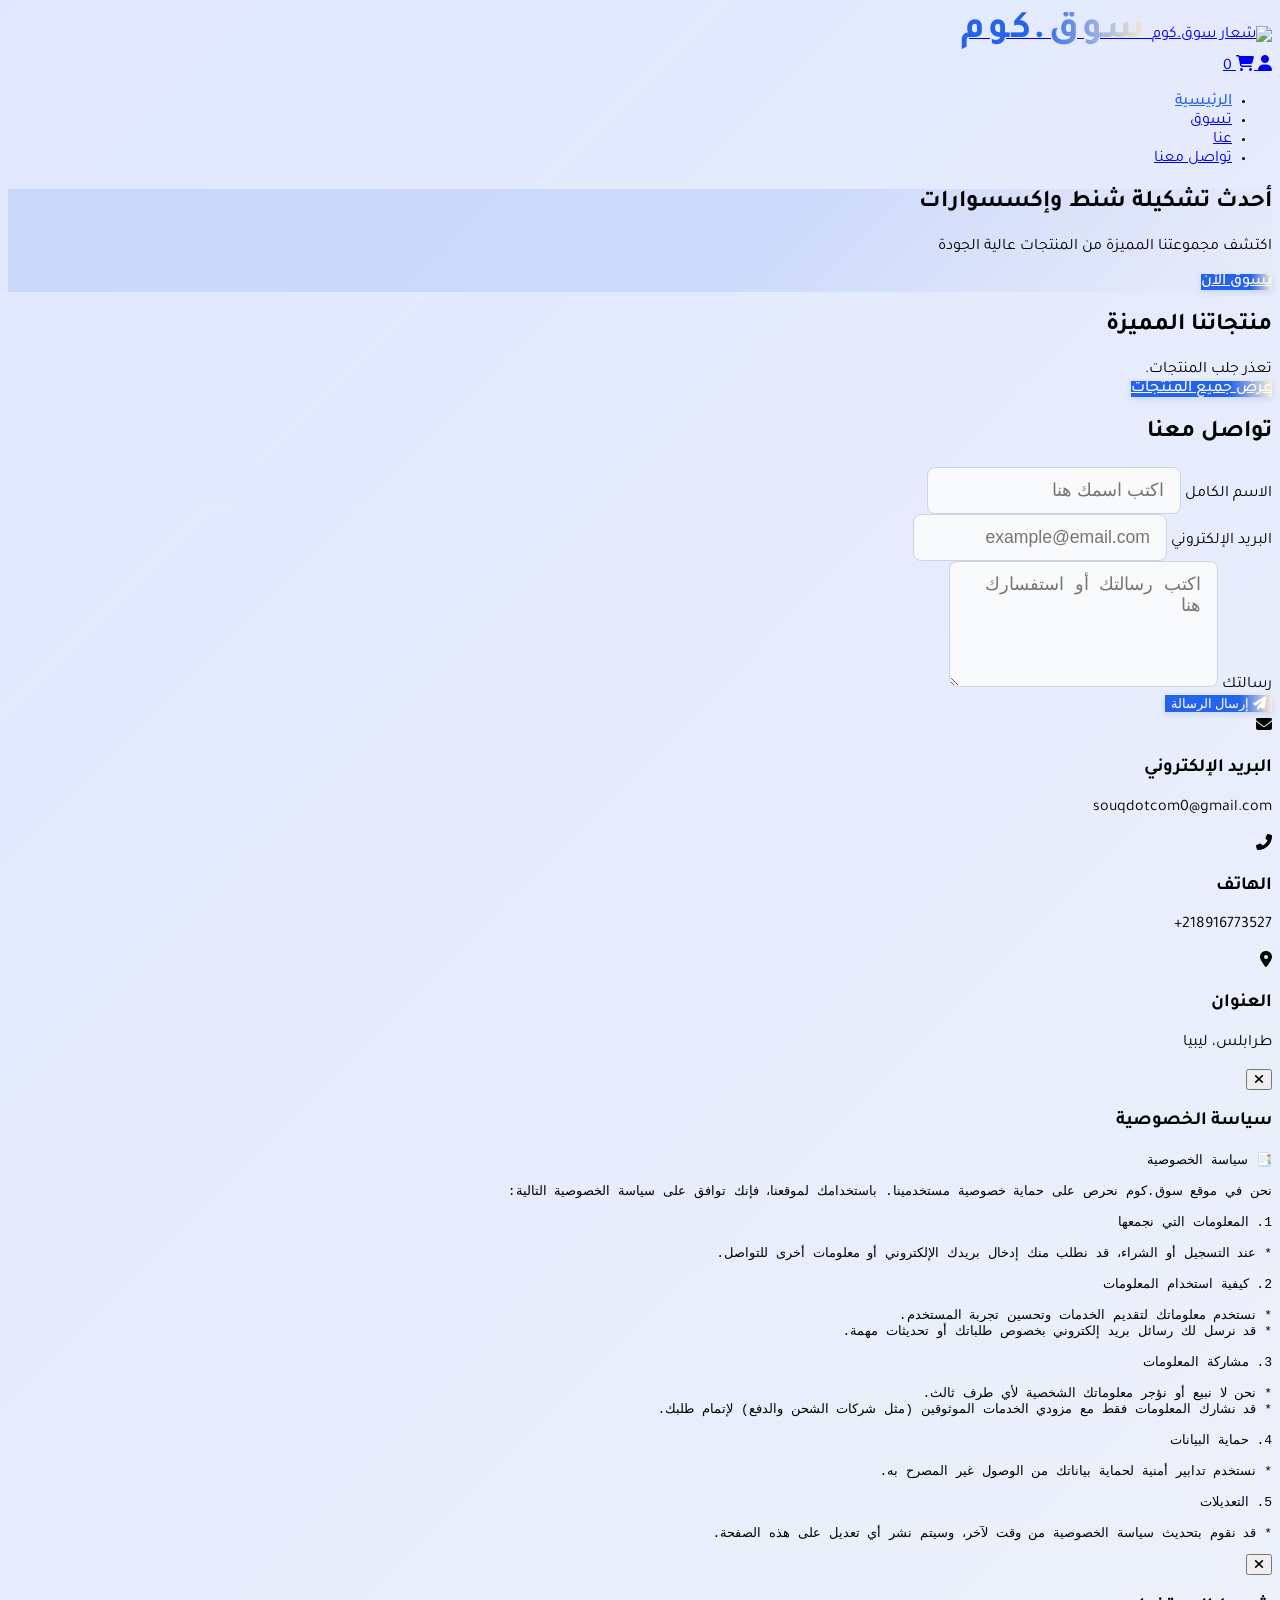
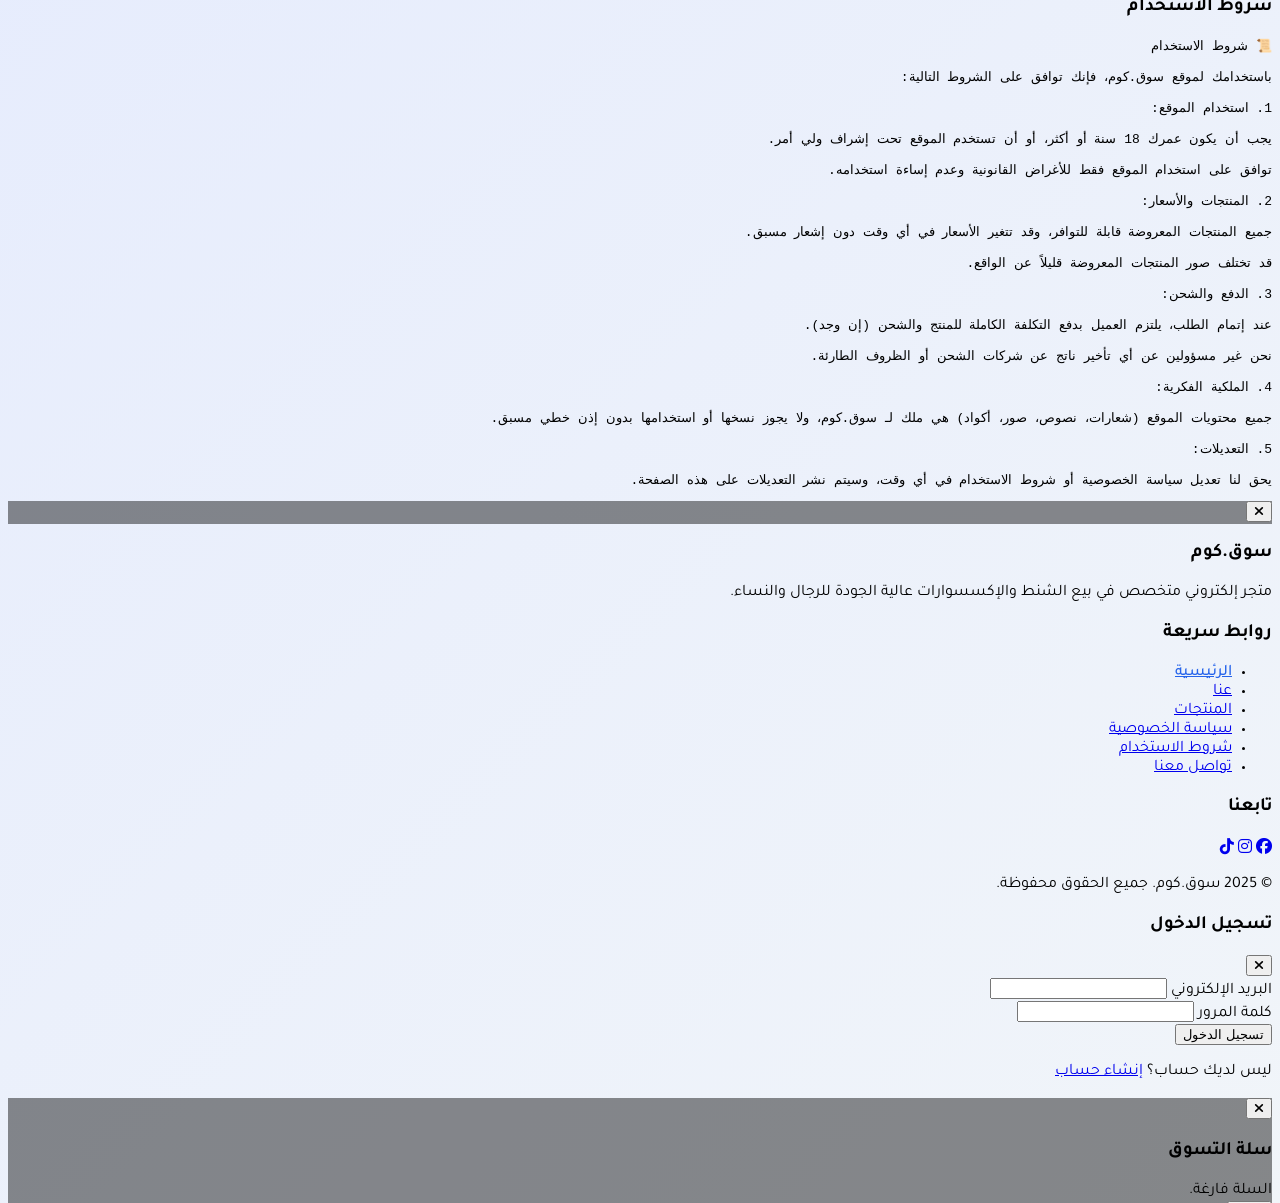
==== Index.html @ 30c4301d "Add files via upload" ====
<!DOCTYPE html>
<html lang="ar" dir="rtl">
<head>
    <meta charset="UTF-8">
    <meta name="viewport" content="width=device-width, initial-scale=1.0">
    <title>سوق.كوم - متجر إلكتروني للشنط والإكسسوارات</title>
    <script src="account.js"></script>
    <script src="Cart.js"></script>
    <link rel="stylesheet" href="https://cdnjs.cloudflare.com/ajax/libs/font-awesome/6.4.0/css/all.min.css">
    <script src="https://cdn.tailwindcss.com"></script>
    <style>
        @import url('https://fonts.googleapis.com/css2?family=Tajawal:wght@400;500;700&display=swap');
        body {
            font-family: 'Tajawal', sans-serif;
            background: linear-gradient(135deg, #e0e7ff 0%, #f1f5f9 100%);
        }
        .rtl-support { direction: rtl; }
        .product-card:hover {
            transform: translateY(-5px) scale(1.02);
            box-shadow: 0 12px 24px rgba(37,99,235,0.20);
        }
        .active-link {
            color: #2563eb !important;
            font-weight: 500;
        }
        .tag {
            background-color: #f1f5f9;
            color: #2563eb;
            padding: 0.15rem 0.7rem;
            border-radius: 999px;
            margin-left: 0.25rem;
            font-size: 0.85rem;
            font-weight: 500;
            display: inline-block;
        }
        .tag-new {
            background-color: #fbeed3;
            color: #2563eb;
        }
        .tag-mostsold {
            background-color: #fee2e2;
            color: #dc2626;
        }
        .product-img-thumb.selected {
            border: 2px solid #2563eb;
        }
        .modal-overlay {
            background: rgba(0,0,0,0.45);
        }
        .logo-gradient {
            background: linear-gradient(90deg,#2563eb 40%,#fbeed3 100%);
            -webkit-background-clip: text;
            background-clip: text;
            -webkit-text-fill-color: transparent;
            font-weight: bold;
            font-size: 2.4rem;
            letter-spacing: 0.07em;
        }
        .primary-btn {
            background: linear-gradient(90deg,#2563eb 70%, #fbeed3 100%);
            color: white;
            box-shadow: 0 2px 6px rgba(37,99,235,0.18);
            font-weight: 500;
            border: none;
            transition: background 0.2s;
        }
        .primary-btn:hover {
            background: linear-gradient(90deg,#1e40af 70%, #fbeed3 100%);
        }
        .input-style {
            border-radius: 8px;
            border: 1px solid #cbd5e1;
            background: #f8fafc;
            padding: 0.75rem 1rem;
            font-size: 1.1rem;
            outline: none;
            transition: border-color 0.2s;
        }
        .input-style:focus {
            border-color: #2563eb;
            background: #fff;
        }
        .payment-icon {
            filter: grayscale(100%);
            opacity: 0.7;
            transition: all 0.3s ease;
        }
        .payment-icon:hover {
            filter: grayscale(0%);
            opacity: 1;
        }
        @media (max-width: 900px) {
            .hero-slider { min-height: 320px; height: auto; padding-bottom: 24px;}
            .logo-gradient { font-size: 1.9rem; }
        }
        .success-msg {
            color: #16a34a;
            font-weight: 600;
            text-align: center;
            margin-top: 1.4rem;
            font-size: 1.12rem;
        }
        .error-msg {
            color: #dc2626;
            font-weight: 600;
            text-align: center;
            margin-top: 1.2rem;
            font-size: 1.06rem;
        }
    </style>
</head>
<body class="rtl-support">

    <!-- ============ الهيدر ============ -->
    <header class="bg-white/80 shadow-xl rounded-b-2xl sticky top-0 z-40 backdrop-blur-xl">
        <div class="container mx-auto px-4 py-3">
            <div class="flex items-center justify-between">
                <a id="logoLink" href="Index.html" class="flex items-center gap-2">
                    <img src="https://i.ibb.co/kgdfjxd9/Png.png" alt="شعار سوق.كوم" class="w-12 h-12 drop-shadow-lg"/>
                    <span class="logo-gradient">سوق.كوم</span>
                </a>
                <div class="flex items-center space-x-4 space-x-reverse">
                    <a href="#" class="text-gray-700 hover:text-blue-600" id="userIcon">
                        <i class="fas fa-user text-2xl"></i>
                    </a>
                    <!-- زر السلة وعدادها يتم توليدهم من Cart.js -->
                </div>
            </div>
            <nav class="mt-5">
                <ul class="flex space-x-8 space-x-reverse justify-center text-lg font-medium">
                    <li><a href="Index.html" class="nav-link text-blue-600 active-link" data-page="Index.html">الرئيسية</a></li>
                    <li><a href="Shop.html" class="nav-link text-gray-700 hover:text-blue-600" data-page="Shop.html">تسوق</a></li>
                    <li><a href="AboutUs.html" class="nav-link text-gray-700 hover:text-blue-600" data-page="AboutUs.html">عنا</a></li>
                    <li><a href="Contact.html" class="nav-link text-gray-700 hover:text-blue-600" data-page="Contact.html">تواصل معنا</a></li>
                </ul>
            </nav>
        </div>
    </header>

    <!-- ============ البانر الرئيسي ============ -->
    <section class="h-96 flex items-center justify-center hero-slider relative rounded-xl overflow-hidden shadow-lg my-8 mx-4"
        style="background: linear-gradient(135deg, rgba(37,99,235,0.12) 60%, rgba(251,238,211,0.09) 100%), url('https://st3.depositphotos.com/6010472/18845/i/450/depositphotos_188455475-stock-photo-flat-lay-female-fashion-accessories.jpg'); background-size:cover; background-position:center;">
        <div class="absolute inset-0 bg-gradient-to-br from-blue-700/40 via-white/10 to-yellow-100/30"></div>
        <div class="relative z-10 text-center px-4">
            <h2 class="text-5xl font-bold mb-4 text-white drop-shadow-xl">أحدث تشكيلة شنط وإكسسوارات</h2>
            <p class="text-2xl mb-6 text-white/90">اكتشف مجموعتنا المميزة من المنتجات عالية الجودة</p>
            <a href="Shop.html" class="primary-btn px-8 py-3 rounded-lg font-medium text-xl">تسوق الآن</a>
        </div>
    </section>

    <!-- ============ المنتجات المميزة ============ -->
    <section class="py-12 bg-white/80 rounded-2xl mx-4 shadow-md">
        <div class="container mx-auto px-4">
            <h2 class="text-4xl font-bold text-blue-800 mb-8 text-center drop-shadow">منتجاتنا المميزة</h2>
            <div id="featuredProducts" class="grid grid-cols-1 sm:grid-cols-2 md:grid-cols-3 lg:grid-cols-4 gap-8">
                <!-- المنتجات تولد ديناميكياً بالكود -->
            </div>
            <div class="text-center mt-8">
                <a href="Shop.html" class="primary-btn inline-block px-8 py-3 rounded-lg font-medium text-lg">عرض جميع المنتجات</a>
            </div>
        </div>
    </section>

    <!-- ============ تواصل معنا ============ -->
    <section class="py-12 bg-gradient-to-br from-blue-100 via-white to-blue-50 rounded-2xl mx-4 mt-10 shadow-md">
        <div class="container mx-auto px-4">
            <h2 class="text-3xl font-bold text-blue-800 mb-8 text-center">تواصل معنا</h2>
            <div class="max-w-2xl mx-auto">
                <form class="space-y-6" id="contactForm">
                    <div>
                        <label class="block mb-2 font-medium text-gray-700" for="name">الاسم الكامل</label>
                        <input type="text" id="name" name="name" class="input-style w-full" placeholder="اكتب اسمك هنا" required>
                    </div>
                    <div>
                        <label class="block mb-2 font-medium text-gray-700" for="email">البريد الإلكتروني</label>
                        <input type="email" id="email" name="email" class="input-style w-full" placeholder="example@email.com" required>
                    </div>
                    <div>
                        <label class="block mb-2 font-medium text-gray-700" for="message">رسالتك</label>
                        <textarea id="message" name="message" rows="5" class="input-style w-full" placeholder="اكتب رسالتك أو استفسارك هنا" required></textarea>
                    </div>
                    <button type="submit" class="primary-btn px-8 py-3 rounded-lg text-lg flex items-center gap-2 mx-auto">
                        <i class="fas fa-paper-plane"></i>
                        إرسال الرسالة
                    </button>
                </form>
                <div id="successMsg" class="hidden text-green-600 text-center mt-6 font-semibold"></div>
            </div>
            <div class="mt-12 grid grid-cols-1 md:grid-cols-3 gap-8 text-center">
                <div class="bg-blue-50 rounded-lg p-6 shadow-sm">
                    <i class="fas fa-envelope text-3xl text-blue-600 mb-4"></i>
                    <h3 class="text-xl font-bold mb-2">البريد الإلكتروني</h3>
                    <p class="text-gray-600 select-all">souqdotcom0@gmail.com</p>
                </div>
                <div class="bg-blue-50 rounded-lg p-6 shadow-sm">
                    <i class="fas fa-phone-alt text-3xl text-blue-600 mb-4"></i>
                    <h3 class="text-xl font-bold mb-2">الهاتف</h3>
                    <p class="text-gray-600 select-all">218916773527+</p>
                </div>
                <div class="bg-blue-50 rounded-lg p-6 shadow-sm">
                    <i class="fas fa-map-marker-alt text-3xl text-blue-600 mb-4"></i>
                    <h3 class="text-xl font-bold mb-2">العنوان</h3>
                    <p class="text-gray-600">طرابلس، ليبيا</p>
                </div>
            </div>
        </div>
    </section>

    <!-- نافذة سياسة الخصوصية -->
    <div id="privacyModal" class="fixed inset-0 bg-black bg-opacity-50 flex items-center justify-center z-50 hidden">
        <div class="bg-white rounded-lg p-8 w-full max-w-2xl relative">
            <button onclick="closePrivacy()" class="absolute left-4 top-4 text-gray-500 hover:text-gray-700 text-xl"><i class="fas fa-times"></i></button>
            <h3 class="text-2xl font-bold text-gray-800 mb-4 text-center">سياسة الخصوصية</h3>
            <div class="text-gray-700 leading-relaxed max-h-[60vh] overflow-y-auto" dir="rtl">
                <pre>📑 سياسة الخصوصية

نحن في موقع سوق.كوم نحرص على حماية خصوصية مستخدمينا. باستخدامك لموقعنا، فإنك توافق على سياسة الخصوصية التالية:

1. المعلومات التي نجمعها

* عند التسجيل أو الشراء، قد نطلب منك إدخال بريدك الإلكتروني أو معلومات أخرى للتواصل.

2. كيفية استخدام المعلومات

* نستخدم معلوماتك لتقديم الخدمات وتحسين تجربة المستخدم.
* قد نرسل لك رسائل بريد إلكتروني بخصوص طلباتك أو تحديثات مهمة.

3. مشاركة المعلومات

* نحن لا نبيع أو نؤجر معلوماتك الشخصية لأي طرف ثالث.
* قد نشارك المعلومات فقط مع مزودي الخدمات الموثوقين (مثل شركات الشحن والدفع) لإتمام طلبك.

4. حماية البيانات

* نستخدم تدابير أمنية لحماية بياناتك من الوصول غير المصرح به.

5. التعديلات

* قد نقوم بتحديث سياسة الخصوصية من وقت لآخر، وسيتم نشر أي تعديل على هذه الصفحة.
</pre>
            </div>
        </div>
    </div>
    <!-- نافذة شروط الاستخدام -->
    <div id="termsModal" class="fixed inset-0 bg-black bg-opacity-50 flex items-center justify-center z-50 hidden">
        <div class="bg-white rounded-lg p-8 w-full max-w-2xl relative">
            <button onclick="closeTerms()" class="absolute left-4 top-4 text-gray-500 hover:text-gray-700 text-xl"><i class="fas fa-times"></i></button>
            <h3 class="text-2xl font-bold text-gray-800 mb-4 text-center">شروط الاستخدام</h3>
            <div class="text-gray-700 leading-relaxed max-h-[60vh] overflow-y-auto" dir="rtl">
                <pre>📜 شروط الاستخدام

باستخدامك لموقع سوق.كوم، فإنك توافق على الشروط التالية:

1. استخدام الموقع:

يجب أن يكون عمرك 18 سنة أو أكثر، أو أن تستخدم الموقع تحت إشراف ولي أمر.

توافق على استخدام الموقع فقط للأغراض القانونية وعدم إساءة استخدامه.

2. المنتجات والأسعار:

جميع المنتجات المعروضة قابلة للتوافر، وقد تتغير الأسعار في أي وقت دون إشعار مسبق.

قد تختلف صور المنتجات المعروضة قليلاً عن الواقع.

3. الدفع والشحن:

عند إتمام الطلب، يلتزم العميل بدفع التكلفة الكاملة للمنتج والشحن (إن وجد).

نحن غير مسؤولين عن أي تأخير ناتج عن شركات الشحن أو الظروف الطارئة.

4. الملكية الفكرية:

جميع محتويات الموقع (شعارات، نصوص، صور، أكواد) هي ملك لـ سوق.كوم، ولا يجوز نسخها أو استخدامها بدون إذن خطي مسبق.

5. التعديلات:

يحق لنا تعديل سياسة الخصوصية أو شروط الاستخدام في أي وقت، وسيتم نشر التعديلات على هذه الصفحة.
</pre>
            </div>
        </div>
    </div>

    <!-- نافذة تفاصيل المنتج -->
    <div id="productModal" class="fixed inset-0 modal-overlay flex items-center justify-center z-50 hidden">
        <div class="bg-white rounded-lg p-6 w-full max-w-2xl relative max-h-[90vh] overflow-y-auto">
            <button onclick="closeProductModal()" class="absolute left-4 top-4 text-gray-500 hover:text-gray-700 text-xl">
                <i class="fas fa-times"></i>
            </button>
            <div id="productDetails"></div>
        </div>
    </div>

    <!-- ============ الفوتر ============ -->
    <footer class="bg-gradient-to-br from-blue-900 via-blue-700 to-[#fbeed3] text-white py-12 mt-12 rounded-t-2xl">
        <div class="container mx-auto px-4">
            <div class="grid grid-cols-1 md:grid-cols-3 gap-8">
                <div>
                    <h3 class="text-xl font-bold mb-4">سوق.كوم</h3>
                    <p class="text-gray-200">متجر إلكتروني متخصص في بيع الشنط والإكسسوارات عالية الجودة للرجال والنساء.</p>
                </div>
                <div>
                    <h3 class="text-xl font-bold mb-4">روابط سريعة</h3>
                    <ul class="space-y-2">
                        <li><a href="Index.html" class="nav-link text-blue-600 active-link" data-page="Index.html">الرئيسية</a></li>
                        <li><a href="AboutUs.html" class="nav-link text-gray-200 hover:text-white" data-page="AboutUs.html">عنا</a></li>
                        <li><a href="Shop.html" class="nav-link text-gray-200 hover:text-white" data-page="Shop.html">المنتجات</a></li>
                        <li><a href="#" class="privacy-link text-gray-200 hover:text-white">سياسة الخصوصية</a></li>
                        <li><a href="#" class="terms-link text-gray-200 hover:text-white">شروط الاستخدام</a></li>
                        <li><a href="Contact.html" class="nav-link text-gray-200 hover:text-white" data-page="Contact.html">تواصل معنا</a></li>
                    </ul>
                </div>
                <div>
                    <h3 class="text-xl font-bold mb-4">تابعنا</h3>
                    <div class="flex space-x-4 space-x-reverse mb-4">
                         <a href="https://www.facebook.com/share/1CEyEf8f9P/?mibextid=wwXIfr" target="_blank" class="text-gray-200 hover:text-white text-2xl"><i class="fab fa-facebook"></i></a>
                       
                        <a href="https://www.instagram.com/souqdotcom0?igsh=MXBucmxjMWptcWxoOA%3D%3D&utm_source=qr
" target="_blank" class="text-gray-200 hover:text-white text-2xl"><i class="fab fa-instagram"></i></a>
                       <a href="https://www.tiktok.com/@souqdotcom?_t=ZM-8zQ6bPBXfRG&_r=1" target="_blank" class="text-gray-200 hover:text-white text-2xl"><i class="fab fa-tiktok"></i></a>
                    </div>
                </div>
            </div>
            <div class="border-t border-blue-400 mt-8 pt-8 text-center text-gray-300">
                <p>© 2025 سوق.كوم. جميع الحقوق محفوظة.</p>
            </div>
        </div>
    </footer>

    <script>
        let products = [];
        let modalProductId = null;

        // جلب المنتجات من قاعدة البيانات
        async function fetchFeaturedProducts() {
            try {
                const res = await fetch("https://back-end-klkg.onrender.com/api/products?sort=mostsold");
                products = await res.json();
                renderFeaturedProducts();
            } catch (err) {
                products = [];
                document.getElementById('featuredProducts').innerHTML = '<div class="text-center text-red-500">تعذر جلب المنتجات.</div>';
            }
        }

        function renderFeaturedProducts() {
            const grid = document.getElementById('featuredProducts');
            grid.innerHTML = '';
            products.slice(0, 4).forEach(product => {
                let extraTags = '';
                if (product.sold > 30) extraTags += `<span class="tag tag-mostsold">الأكثر مبيعاً</span>`;
                if (Date.now() - product.added <= 1000 * 60 * 60 * 24 * 14) extraTags += `<span class="tag tag-new">جديد</span>`;
                grid.innerHTML += `
                    <div class="product-card bg-white rounded-lg shadow-lg overflow-hidden transition duration-300 flex flex-col cursor-pointer border-2 border-blue-50 hover:border-blue-400"
                        onclick="openProductModal('${product._id}')">
                        <div class="relative">
                            <img src="${product.images[0]}" alt="${product.name}" class="w-full h-56 object-cover">
                            <div class="absolute top-2 left-2 flex flex-col gap-1">${extraTags}</div>
                        </div>
                        <div class="p-4 flex-1 flex flex-col">
                            <h3 class="text-xl font-semibold text-blue-800 mb-2">${product.name}</h3>
                            <div class="mb-2 flex flex-wrap gap-1">
                                ${product.tags.map(tag => `<span class="tag">${tag}</span>`).join('')}
                            </div>
                            <p class="text-gray-600 mb-4 flex-1">${product.desc}</p>
                            <div class="flex items-center justify-between">
                                <span class="text-blue-600 font-bold">${product.price} د.ل</span>
                                <button class="primary-btn px-4 py-2 rounded-lg add-to-cart-btn" data-id="${product._id}" data-qty="1">أضف للسلة</button>
                            </div>
                        </div>
                    </div>
                `;
            });
            document.querySelectorAll('.add-to-cart-btn').forEach(btn => {
                btn.onclick = function(e) {
                    e.stopPropagation();
                    addToCart(btn.getAttribute('data-id'), parseInt(btn.getAttribute('data-qty'), 10));
                };
            });
        }

        function openProductModal(productId) {
            modalProductId = productId;
            const product = products.find(p => p._id === productId);
            if (!product) return;
            let thumbs = '';
            product.images.forEach((img, idx) => {
                thumbs += `<img src="${img}" class="w-16 h-16 object-cover rounded product-img-thumb ${idx === 0 ? 'selected' : ''}" onclick="changeProductImg(${idx})">`;
            });
            const stars = Array.from({length: 5}, (_,i) => `<i class="fa${i < Math.round(product.rating) ? 's' : 'r'} fa-star text-yellow-400"></i>`).join('');
            const tags = product.tags.map(tag => `<span class="tag">${tag}</span>`).join('');
            let extraTags = '';
            if (product.sold > 30) extraTags += `<span class="tag tag-mostsold">الأكثر مبيعاً</span>`;
            if (product.added > Date.now() - 1000 * 60 * 60 * 24 * 14) extraTags += `<span class="tag tag-new">جديد</span>`;
            document.getElementById('productDetails').innerHTML = `
                <div class="flex flex-col md:flex-row gap-8">
                    <div class="flex flex-col items-center gap-4 flex-shrink-0">
                        <img id="mainProdImg" src="${product.images[0]}" class="w-64 h-64 object-cover rounded-lg border">
                        <div class="flex gap-2 mt-2">${thumbs}</div>
                    </div>
                    <div class="flex-1 flex flex-col">
                        <h3 class="text-2xl font-bold text-blue-800 mb-2">${product.name}</h3>
                        <div class="mb-2 flex flex-wrap gap-1">${tags}${extraTags}</div>
                        <p class="text-gray-700 mb-2">${product.desc}</p>
                        <div class="flex items-center gap-2 mb-1">
                            ${stars}
                            <span class="text-sm text-gray-600 ml-2">(${product.rating} | ${product.reviews} تقييم)</span>
                        </div>
                        <div class="mb-2 text-gray-600 text-sm">
                            <span>عدد القطع المتبقية: <span class="font-bold text-blue-700">${product.stock}</span></span>
                        </div>
                        <div class="mb-3 text-2xl font-bold text-blue-700">${product.price} د.ل</div>
                        <div class="flex items-center gap-2 mb-2">
                            <label for="prodQty" class="text-gray-700">الكمية:</label>
                            <input id="prodQty" type="number" min="1" max="${product.stock}" value="1" class="w-16 border text-center rounded py-1 px-2 focus:outline-none focus:ring-2 focus:ring-blue-500">
                        </div>
                        <button onclick="addToCartAndClose('${product._id}', document.getElementById('prodQty').value)" class="primary-btn w-full py-3 rounded-lg font-medium text-lg">أضف للسلة</button>
                    </div>
                </div>
            `;
            document.querySelectorAll('.product-img-thumb').forEach((thumb, idx) => {
                thumb.onclick = function() { changeProductImg(idx); }
            });
            document.getElementById('productModal').classList.remove('hidden');
        }
        function changeProductImg(idx) {
            const product = products.find(p => p._id === modalProductId);
            if (!product) return;
            document.getElementById('mainProdImg').src = product.images[idx];
            document.querySelectorAll('.product-img-thumb').forEach((thumb, i) => {
                thumb.classList.toggle('selected', i === idx);
            });
        }
        function closeProductModal() {
            document.getElementById('productModal').classList.add('hidden');
            modalProductId = null;
        }
        function addToCartAndClose(productId, qty=1) {
            qty = parseInt(qty, 10);
            const product = products.find(p => p._id === productId);
            if (!product) return;
            if (qty > product.stock) {
                alert("الكمية المطلوبة أكثر من المتوفر في المخزون!");
                return;
            }
            addToCart(productId, qty);
            closeProductModal();
        }

        // سياسة الخصوصية وشروط الاستخدام
        document.querySelectorAll('.privacy-link').forEach(link => {
            link.addEventListener('click', function(e) {
                e.preventDefault();
                document.getElementById('privacyModal').classList.remove('hidden');
            });
        });
        function closePrivacy() {
            document.getElementById('privacyModal').classList.add('hidden');
        }
        document.querySelectorAll('.terms-link').forEach(link => {
            link.addEventListener('click', function(e) {
                e.preventDefault();
                document.getElementById('termsModal').classList.remove('hidden');
            });
        });
        function closeTerms() {
            document.getElementById('termsModal').classList.add('hidden');
        }

        // فتح مودال الحساب
        document.getElementById('userIcon').addEventListener('click', function(e) {
            e.preventDefault();
            openModal();
        });

        // ارسال الرسالة للباك اند
        document.getElementById('contactForm').addEventListener('submit', async function(e) {
            e.preventDefault();

            const name = document.getElementById('name').value.trim();
            const email = document.getElementById('email').value.trim();
            const message = document.getElementById('message').value.trim();
            const successMsg = document.getElementById('successMsg');

            try {
                const res = await fetch("https://back-end-klkg.onrender.com/api/contact", {
                    method: "POST",
                    headers: { "Content-Type": "application/json" },
                    body: JSON.stringify({ name, email, message })
                });

                const data = await res.json();
                if (res.ok) {
                    successMsg.textContent = data.message || "تم إرسال رسالتك بنجاح!";
                    successMsg.classList.remove("hidden", "text-red-600");
                    successMsg.classList.add("text-green-600");
                    document.getElementById('contactForm').reset();
                } else {
                    successMsg.textContent = data.message || "تعذر إرسال الرسالة.";
                    successMsg.classList.remove("hidden", "text-green-600");
                    successMsg.classList.add("text-red-600");
                }
            } catch (err) {
                successMsg.textContent = "خطأ في الاتصال بالخادم.";
                successMsg.classList.remove("hidden", "text-green-600");
                successMsg.classList.add("text-red-600");
            }

            setTimeout(() => {
                successMsg.classList.add("hidden");
            }, 6000);
        });

        // عند تحميل الصفحة
        document.addEventListener('DOMContentLoaded', function() {
            fetchFeaturedProducts();
            updateCartCount();
        });
    </script>
</body>
</html>
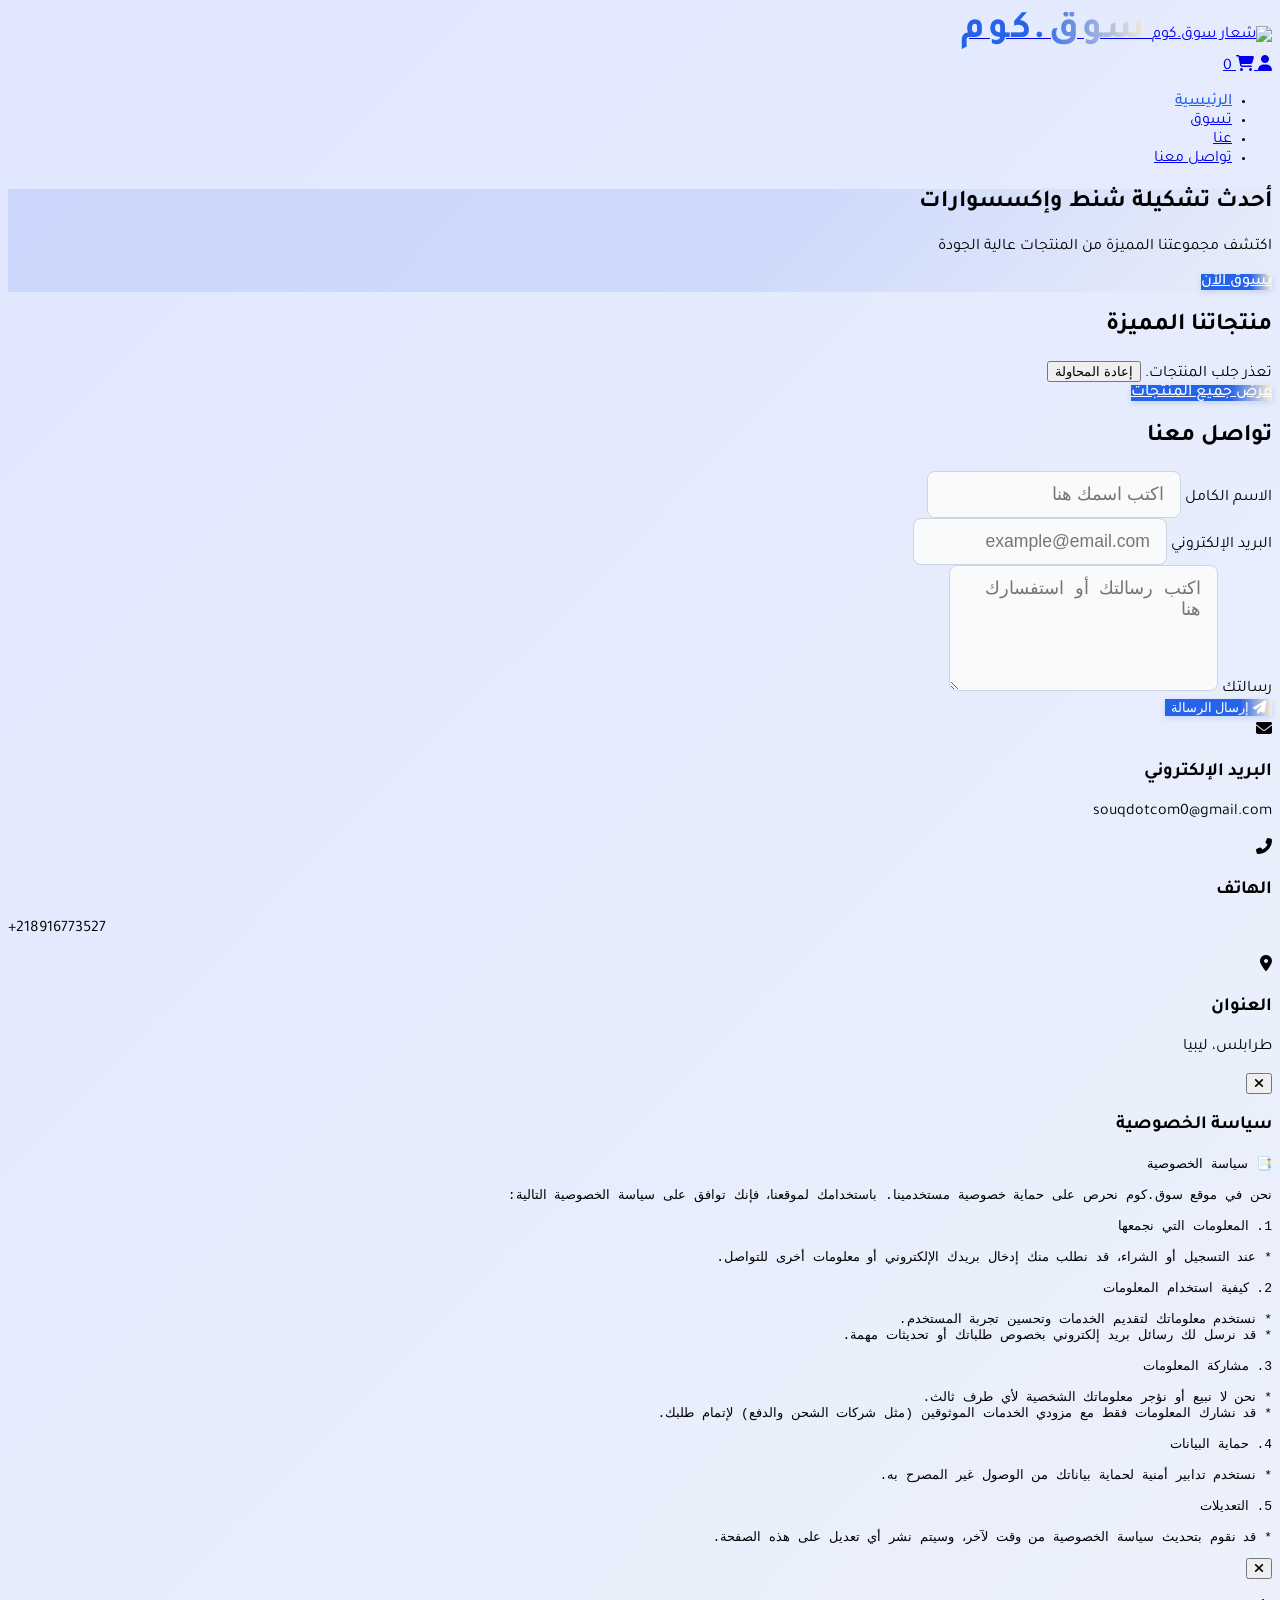
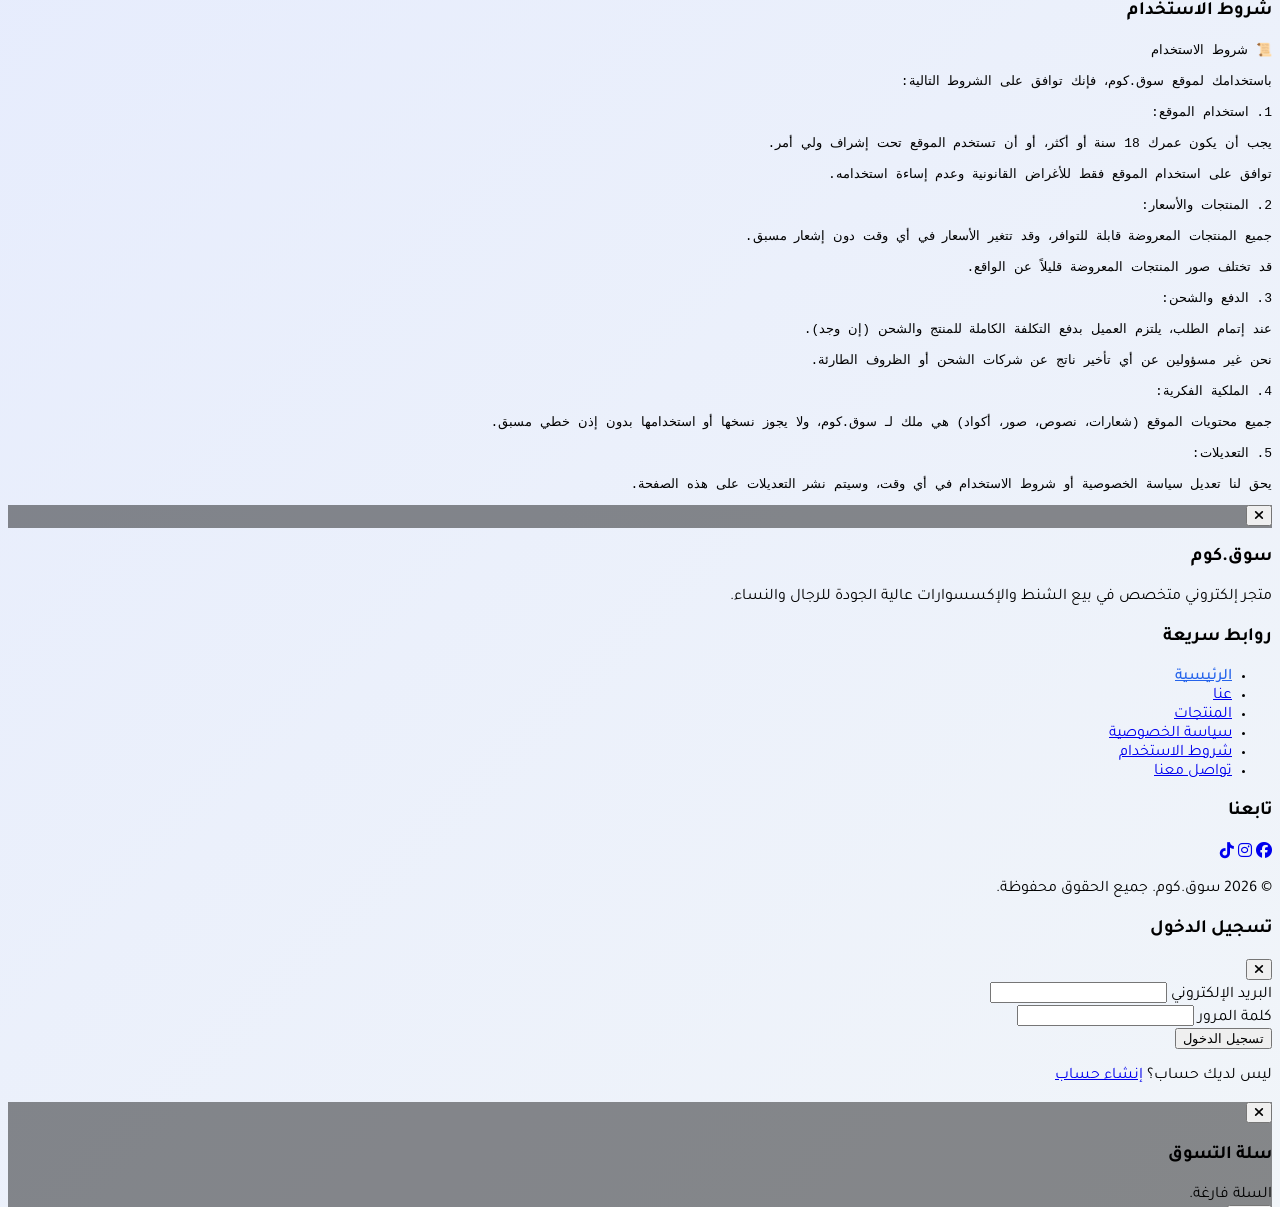
==== commit 97db46bb: "Update frontend code" ====
--- a/Index.html
+++ b/Index.html
@@ -1,521 +1,530 @@
-<!DOCTYPE html>
-<html lang="ar" dir="rtl">
-<head>
-    <meta charset="UTF-8">
-    <meta name="viewport" content="width=device-width, initial-scale=1.0">
-    <title>سوق.كوم - متجر إلكتروني للشنط والإكسسوارات</title>
-    <script src="account.js"></script>
-    <script src="Cart.js"></script>
-    <link rel="stylesheet" href="https://cdnjs.cloudflare.com/ajax/libs/font-awesome/6.4.0/css/all.min.css">
-    <script src="https://cdn.tailwindcss.com"></script>
-    <style>
-        @import url('https://fonts.googleapis.com/css2?family=Tajawal:wght@400;500;700&display=swap');
-        body {
-            font-family: 'Tajawal', sans-serif;
-            background: linear-gradient(135deg, #e0e7ff 0%, #f1f5f9 100%);
-        }
-        .rtl-support { direction: rtl; }
-        .product-card:hover {
-            transform: translateY(-5px) scale(1.02);
-            box-shadow: 0 12px 24px rgba(37,99,235,0.20);
-        }
-        .active-link {
-            color: #2563eb !important;
-            font-weight: 500;
-        }
-        .tag {
-            background-color: #f1f5f9;
-            color: #2563eb;
-            padding: 0.15rem 0.7rem;
-            border-radius: 999px;
-            margin-left: 0.25rem;
-            font-size: 0.85rem;
-            font-weight: 500;
-            display: inline-block;
-        }
-        .tag-new {
-            background-color: #fbeed3;
-            color: #2563eb;
-        }
-        .tag-mostsold {
-            background-color: #fee2e2;
-            color: #dc2626;
-        }
-        .product-img-thumb.selected {
-            border: 2px solid #2563eb;
-        }
-        .modal-overlay {
-            background: rgba(0,0,0,0.45);
-        }
-        .logo-gradient {
-            background: linear-gradient(90deg,#2563eb 40%,#fbeed3 100%);
-            -webkit-background-clip: text;
-            background-clip: text;
-            -webkit-text-fill-color: transparent;
-            font-weight: bold;
-            font-size: 2.4rem;
-            letter-spacing: 0.07em;
-        }
-        .primary-btn {
-            background: linear-gradient(90deg,#2563eb 70%, #fbeed3 100%);
-            color: white;
-            box-shadow: 0 2px 6px rgba(37,99,235,0.18);
-            font-weight: 500;
-            border: none;
-            transition: background 0.2s;
-        }
-        .primary-btn:hover {
-            background: linear-gradient(90deg,#1e40af 70%, #fbeed3 100%);
-        }
-        .input-style {
-            border-radius: 8px;
-            border: 1px solid #cbd5e1;
-            background: #f8fafc;
-            padding: 0.75rem 1rem;
-            font-size: 1.1rem;
-            outline: none;
-            transition: border-color 0.2s;
-        }
-        .input-style:focus {
-            border-color: #2563eb;
-            background: #fff;
-        }
-        .payment-icon {
-            filter: grayscale(100%);
-            opacity: 0.7;
-            transition: all 0.3s ease;
-        }
-        .payment-icon:hover {
-            filter: grayscale(0%);
-            opacity: 1;
-        }
-        @media (max-width: 900px) {
-            .hero-slider { min-height: 320px; height: auto; padding-bottom: 24px;}
-            .logo-gradient { font-size: 1.9rem; }
-        }
-        .success-msg {
-            color: #16a34a;
-            font-weight: 600;
-            text-align: center;
-            margin-top: 1.4rem;
-            font-size: 1.12rem;
-        }
-        .error-msg {
-            color: #dc2626;
-            font-weight: 600;
-            text-align: center;
-            margin-top: 1.2rem;
-            font-size: 1.06rem;
-        }
-    </style>
-</head>
-<body class="rtl-support">
-
-    <!-- ============ الهيدر ============ -->
-    <header class="bg-white/80 shadow-xl rounded-b-2xl sticky top-0 z-40 backdrop-blur-xl">
-        <div class="container mx-auto px-4 py-3">
-            <div class="flex items-center justify-between">
-                <a id="logoLink" href="Index.html" class="flex items-center gap-2">
-                    <img src="https://i.ibb.co/kgdfjxd9/Png.png" alt="شعار سوق.كوم" class="w-12 h-12 drop-shadow-lg"/>
-                    <span class="logo-gradient">سوق.كوم</span>
-                </a>
-                <div class="flex items-center space-x-4 space-x-reverse">
-                    <a href="#" class="text-gray-700 hover:text-blue-600" id="userIcon">
-                        <i class="fas fa-user text-2xl"></i>
-                    </a>
-                    <!-- زر السلة وعدادها يتم توليدهم من Cart.js -->
-                </div>
-            </div>
-            <nav class="mt-5">
-                <ul class="flex space-x-8 space-x-reverse justify-center text-lg font-medium">
-                    <li><a href="Index.html" class="nav-link text-blue-600 active-link" data-page="Index.html">الرئيسية</a></li>
-                    <li><a href="Shop.html" class="nav-link text-gray-700 hover:text-blue-600" data-page="Shop.html">تسوق</a></li>
-                    <li><a href="AboutUs.html" class="nav-link text-gray-700 hover:text-blue-600" data-page="AboutUs.html">عنا</a></li>
-                    <li><a href="Contact.html" class="nav-link text-gray-700 hover:text-blue-600" data-page="Contact.html">تواصل معنا</a></li>
-                </ul>
-            </nav>
-        </div>
-    </header>
-
-    <!-- ============ البانر الرئيسي ============ -->
-    <section class="h-96 flex items-center justify-center hero-slider relative rounded-xl overflow-hidden shadow-lg my-8 mx-4"
-        style="background: linear-gradient(135deg, rgba(37,99,235,0.12) 60%, rgba(251,238,211,0.09) 100%), url('https://st3.depositphotos.com/6010472/18845/i/450/depositphotos_188455475-stock-photo-flat-lay-female-fashion-accessories.jpg'); background-size:cover; background-position:center;">
-        <div class="absolute inset-0 bg-gradient-to-br from-blue-700/40 via-white/10 to-yellow-100/30"></div>
-        <div class="relative z-10 text-center px-4">
-            <h2 class="text-5xl font-bold mb-4 text-white drop-shadow-xl">أحدث تشكيلة شنط وإكسسوارات</h2>
-            <p class="text-2xl mb-6 text-white/90">اكتشف مجموعتنا المميزة من المنتجات عالية الجودة</p>
-            <a href="Shop.html" class="primary-btn px-8 py-3 rounded-lg font-medium text-xl">تسوق الآن</a>
-        </div>
-    </section>
-
-    <!-- ============ المنتجات المميزة ============ -->
-    <section class="py-12 bg-white/80 rounded-2xl mx-4 shadow-md">
-        <div class="container mx-auto px-4">
-            <h2 class="text-4xl font-bold text-blue-800 mb-8 text-center drop-shadow">منتجاتنا المميزة</h2>
-            <div id="featuredProducts" class="grid grid-cols-1 sm:grid-cols-2 md:grid-cols-3 lg:grid-cols-4 gap-8">
-                <!-- المنتجات تولد ديناميكياً بالكود -->
-            </div>
-            <div class="text-center mt-8">
-                <a href="Shop.html" class="primary-btn inline-block px-8 py-3 rounded-lg font-medium text-lg">عرض جميع المنتجات</a>
-            </div>
-        </div>
-    </section>
-
-    <!-- ============ تواصل معنا ============ -->
-    <section class="py-12 bg-gradient-to-br from-blue-100 via-white to-blue-50 rounded-2xl mx-4 mt-10 shadow-md">
-        <div class="container mx-auto px-4">
-            <h2 class="text-3xl font-bold text-blue-800 mb-8 text-center">تواصل معنا</h2>
-            <div class="max-w-2xl mx-auto">
-                <form class="space-y-6" id="contactForm">
-                    <div>
-                        <label class="block mb-2 font-medium text-gray-700" for="name">الاسم الكامل</label>
-                        <input type="text" id="name" name="name" class="input-style w-full" placeholder="اكتب اسمك هنا" required>
-                    </div>
-                    <div>
-                        <label class="block mb-2 font-medium text-gray-700" for="email">البريد الإلكتروني</label>
-                        <input type="email" id="email" name="email" class="input-style w-full" placeholder="example@email.com" required>
-                    </div>
-                    <div>
-                        <label class="block mb-2 font-medium text-gray-700" for="message">رسالتك</label>
-                        <textarea id="message" name="message" rows="5" class="input-style w-full" placeholder="اكتب رسالتك أو استفسارك هنا" required></textarea>
-                    </div>
-                    <button type="submit" class="primary-btn px-8 py-3 rounded-lg text-lg flex items-center gap-2 mx-auto">
-                        <i class="fas fa-paper-plane"></i>
-                        إرسال الرسالة
-                    </button>
-                </form>
-                <div id="successMsg" class="hidden text-green-600 text-center mt-6 font-semibold"></div>
-            </div>
-            <div class="mt-12 grid grid-cols-1 md:grid-cols-3 gap-8 text-center">
-                <div class="bg-blue-50 rounded-lg p-6 shadow-sm">
-                    <i class="fas fa-envelope text-3xl text-blue-600 mb-4"></i>
-                    <h3 class="text-xl font-bold mb-2">البريد الإلكتروني</h3>
-                    <p class="text-gray-600 select-all">souqdotcom0@gmail.com</p>
-                </div>
-                <div class="bg-blue-50 rounded-lg p-6 shadow-sm">
-                    <i class="fas fa-phone-alt text-3xl text-blue-600 mb-4"></i>
-                    <h3 class="text-xl font-bold mb-2">الهاتف</h3>
-                    <p class="text-gray-600 select-all">218916773527+</p>
-                </div>
-                <div class="bg-blue-50 rounded-lg p-6 shadow-sm">
-                    <i class="fas fa-map-marker-alt text-3xl text-blue-600 mb-4"></i>
-                    <h3 class="text-xl font-bold mb-2">العنوان</h3>
-                    <p class="text-gray-600">طرابلس، ليبيا</p>
-                </div>
-            </div>
-        </div>
-    </section>
-
-    <!-- نافذة سياسة الخصوصية -->
-    <div id="privacyModal" class="fixed inset-0 bg-black bg-opacity-50 flex items-center justify-center z-50 hidden">
-        <div class="bg-white rounded-lg p-8 w-full max-w-2xl relative">
-            <button onclick="closePrivacy()" class="absolute left-4 top-4 text-gray-500 hover:text-gray-700 text-xl"><i class="fas fa-times"></i></button>
-            <h3 class="text-2xl font-bold text-gray-800 mb-4 text-center">سياسة الخصوصية</h3>
-            <div class="text-gray-700 leading-relaxed max-h-[60vh] overflow-y-auto" dir="rtl">
-                <pre>📑 سياسة الخصوصية
-
-نحن في موقع سوق.كوم نحرص على حماية خصوصية مستخدمينا. باستخدامك لموقعنا، فإنك توافق على سياسة الخصوصية التالية:
-
-1. المعلومات التي نجمعها
-
-* عند التسجيل أو الشراء، قد نطلب منك إدخال بريدك الإلكتروني أو معلومات أخرى للتواصل.
-
-2. كيفية استخدام المعلومات
-
-* نستخدم معلوماتك لتقديم الخدمات وتحسين تجربة المستخدم.
-* قد نرسل لك رسائل بريد إلكتروني بخصوص طلباتك أو تحديثات مهمة.
-
-3. مشاركة المعلومات
-
-* نحن لا نبيع أو نؤجر معلوماتك الشخصية لأي طرف ثالث.
-* قد نشارك المعلومات فقط مع مزودي الخدمات الموثوقين (مثل شركات الشحن والدفع) لإتمام طلبك.
-
-4. حماية البيانات
-
-* نستخدم تدابير أمنية لحماية بياناتك من الوصول غير المصرح به.
-
-5. التعديلات
-
-* قد نقوم بتحديث سياسة الخصوصية من وقت لآخر، وسيتم نشر أي تعديل على هذه الصفحة.
-</pre>
-            </div>
-        </div>
-    </div>
-    <!-- نافذة شروط الاستخدام -->
-    <div id="termsModal" class="fixed inset-0 bg-black bg-opacity-50 flex items-center justify-center z-50 hidden">
-        <div class="bg-white rounded-lg p-8 w-full max-w-2xl relative">
-            <button onclick="closeTerms()" class="absolute left-4 top-4 text-gray-500 hover:text-gray-700 text-xl"><i class="fas fa-times"></i></button>
-            <h3 class="text-2xl font-bold text-gray-800 mb-4 text-center">شروط الاستخدام</h3>
-            <div class="text-gray-700 leading-relaxed max-h-[60vh] overflow-y-auto" dir="rtl">
-                <pre>📜 شروط الاستخدام
-
-باستخدامك لموقع سوق.كوم، فإنك توافق على الشروط التالية:
-
-1. استخدام الموقع:
-
-يجب أن يكون عمرك 18 سنة أو أكثر، أو أن تستخدم الموقع تحت إشراف ولي أمر.
-
-توافق على استخدام الموقع فقط للأغراض القانونية وعدم إساءة استخدامه.
-
-2. المنتجات والأسعار:
-
-جميع المنتجات المعروضة قابلة للتوافر، وقد تتغير الأسعار في أي وقت دون إشعار مسبق.
-
-قد تختلف صور المنتجات المعروضة قليلاً عن الواقع.
-
-3. الدفع والشحن:
-
-عند إتمام الطلب، يلتزم العميل بدفع التكلفة الكاملة للمنتج والشحن (إن وجد).
-
-نحن غير مسؤولين عن أي تأخير ناتج عن شركات الشحن أو الظروف الطارئة.
-
-4. الملكية الفكرية:
-
-جميع محتويات الموقع (شعارات، نصوص، صور، أكواد) هي ملك لـ سوق.كوم، ولا يجوز نسخها أو استخدامها بدون إذن خطي مسبق.
-
-5. التعديلات:
-
-يحق لنا تعديل سياسة الخصوصية أو شروط الاستخدام في أي وقت، وسيتم نشر التعديلات على هذه الصفحة.
-</pre>
-            </div>
-        </div>
-    </div>
-
-    <!-- نافذة تفاصيل المنتج -->
-    <div id="productModal" class="fixed inset-0 modal-overlay flex items-center justify-center z-50 hidden">
-        <div class="bg-white rounded-lg p-6 w-full max-w-2xl relative max-h-[90vh] overflow-y-auto">
-            <button onclick="closeProductModal()" class="absolute left-4 top-4 text-gray-500 hover:text-gray-700 text-xl">
-                <i class="fas fa-times"></i>
-            </button>
-            <div id="productDetails"></div>
-        </div>
-    </div>
-
-    <!-- ============ الفوتر ============ -->
-    <footer class="bg-gradient-to-br from-blue-900 via-blue-700 to-[#fbeed3] text-white py-12 mt-12 rounded-t-2xl">
-        <div class="container mx-auto px-4">
-            <div class="grid grid-cols-1 md:grid-cols-3 gap-8">
-                <div>
-                    <h3 class="text-xl font-bold mb-4">سوق.كوم</h3>
-                    <p class="text-gray-200">متجر إلكتروني متخصص في بيع الشنط والإكسسوارات عالية الجودة للرجال والنساء.</p>
-                </div>
-                <div>
-                    <h3 class="text-xl font-bold mb-4">روابط سريعة</h3>
-                    <ul class="space-y-2">
-                        <li><a href="Index.html" class="nav-link text-blue-600 active-link" data-page="Index.html">الرئيسية</a></li>
-                        <li><a href="AboutUs.html" class="nav-link text-gray-200 hover:text-white" data-page="AboutUs.html">عنا</a></li>
-                        <li><a href="Shop.html" class="nav-link text-gray-200 hover:text-white" data-page="Shop.html">المنتجات</a></li>
-                        <li><a href="#" class="privacy-link text-gray-200 hover:text-white">سياسة الخصوصية</a></li>
-                        <li><a href="#" class="terms-link text-gray-200 hover:text-white">شروط الاستخدام</a></li>
-                        <li><a href="Contact.html" class="nav-link text-gray-200 hover:text-white" data-page="Contact.html">تواصل معنا</a></li>
-                    </ul>
-                </div>
-                <div>
-                    <h3 class="text-xl font-bold mb-4">تابعنا</h3>
-                    <div class="flex space-x-4 space-x-reverse mb-4">
-                         <a href="https://www.facebook.com/share/1CEyEf8f9P/?mibextid=wwXIfr" target="_blank" class="text-gray-200 hover:text-white text-2xl"><i class="fab fa-facebook"></i></a>
-                       
-                        <a href="https://www.instagram.com/souqdotcom0?igsh=MXBucmxjMWptcWxoOA%3D%3D&utm_source=qr
-" target="_blank" class="text-gray-200 hover:text-white text-2xl"><i class="fab fa-instagram"></i></a>
-                       <a href="https://www.tiktok.com/@souqdotcom?_t=ZM-8zQ6bPBXfRG&_r=1" target="_blank" class="text-gray-200 hover:text-white text-2xl"><i class="fab fa-tiktok"></i></a>
-                    </div>
-                </div>
-            </div>
-            <div class="border-t border-blue-400 mt-8 pt-8 text-center text-gray-300">
-                <p>© 2025 سوق.كوم. جميع الحقوق محفوظة.</p>
-            </div>
-        </div>
-    </footer>
-
-    <script>
-        let products = [];
-        let modalProductId = null;
-
-        // جلب المنتجات من قاعدة البيانات
-        async function fetchFeaturedProducts() {
-            try {
-                const res = await fetch("https://back-end-klkg.onrender.com/api/products?sort=mostsold");
-                products = await res.json();
-                renderFeaturedProducts();
-            } catch (err) {
-                products = [];
-                document.getElementById('featuredProducts').innerHTML = '<div class="text-center text-red-500">تعذر جلب المنتجات.</div>';
-            }
-        }
-
-        function renderFeaturedProducts() {
-            const grid = document.getElementById('featuredProducts');
-            grid.innerHTML = '';
-            products.slice(0, 4).forEach(product => {
-                let extraTags = '';
-                if (product.sold > 30) extraTags += `<span class="tag tag-mostsold">الأكثر مبيعاً</span>`;
-                if (Date.now() - product.added <= 1000 * 60 * 60 * 24 * 14) extraTags += `<span class="tag tag-new">جديد</span>`;
-                grid.innerHTML += `
-                    <div class="product-card bg-white rounded-lg shadow-lg overflow-hidden transition duration-300 flex flex-col cursor-pointer border-2 border-blue-50 hover:border-blue-400"
-                        onclick="openProductModal('${product._id}')">
-                        <div class="relative">
-                            <img src="${product.images[0]}" alt="${product.name}" class="w-full h-56 object-cover">
-                            <div class="absolute top-2 left-2 flex flex-col gap-1">${extraTags}</div>
-                        </div>
-                        <div class="p-4 flex-1 flex flex-col">
-                            <h3 class="text-xl font-semibold text-blue-800 mb-2">${product.name}</h3>
-                            <div class="mb-2 flex flex-wrap gap-1">
-                                ${product.tags.map(tag => `<span class="tag">${tag}</span>`).join('')}
-                            </div>
-                            <p class="text-gray-600 mb-4 flex-1">${product.desc}</p>
-                            <div class="flex items-center justify-between">
-                                <span class="text-blue-600 font-bold">${product.price} د.ل</span>
-                                <button class="primary-btn px-4 py-2 rounded-lg add-to-cart-btn" data-id="${product._id}" data-qty="1">أضف للسلة</button>
-                            </div>
-                        </div>
-                    </div>
-                `;
-            });
-            document.querySelectorAll('.add-to-cart-btn').forEach(btn => {
-                btn.onclick = function(e) {
-                    e.stopPropagation();
-                    addToCart(btn.getAttribute('data-id'), parseInt(btn.getAttribute('data-qty'), 10));
-                };
-            });
-        }
-
-        function openProductModal(productId) {
-            modalProductId = productId;
-            const product = products.find(p => p._id === productId);
-            if (!product) return;
-            let thumbs = '';
-            product.images.forEach((img, idx) => {
-                thumbs += `<img src="${img}" class="w-16 h-16 object-cover rounded product-img-thumb ${idx === 0 ? 'selected' : ''}" onclick="changeProductImg(${idx})">`;
-            });
-            const stars = Array.from({length: 5}, (_,i) => `<i class="fa${i < Math.round(product.rating) ? 's' : 'r'} fa-star text-yellow-400"></i>`).join('');
-            const tags = product.tags.map(tag => `<span class="tag">${tag}</span>`).join('');
-            let extraTags = '';
-            if (product.sold > 30) extraTags += `<span class="tag tag-mostsold">الأكثر مبيعاً</span>`;
-            if (product.added > Date.now() - 1000 * 60 * 60 * 24 * 14) extraTags += `<span class="tag tag-new">جديد</span>`;
-            document.getElementById('productDetails').innerHTML = `
-                <div class="flex flex-col md:flex-row gap-8">
-                    <div class="flex flex-col items-center gap-4 flex-shrink-0">
-                        <img id="mainProdImg" src="${product.images[0]}" class="w-64 h-64 object-cover rounded-lg border">
-                        <div class="flex gap-2 mt-2">${thumbs}</div>
-                    </div>
-                    <div class="flex-1 flex flex-col">
-                        <h3 class="text-2xl font-bold text-blue-800 mb-2">${product.name}</h3>
-                        <div class="mb-2 flex flex-wrap gap-1">${tags}${extraTags}</div>
-                        <p class="text-gray-700 mb-2">${product.desc}</p>
-                        <div class="flex items-center gap-2 mb-1">
-                            ${stars}
-                            <span class="text-sm text-gray-600 ml-2">(${product.rating} | ${product.reviews} تقييم)</span>
-                        </div>
-                        <div class="mb-2 text-gray-600 text-sm">
-                            <span>عدد القطع المتبقية: <span class="font-bold text-blue-700">${product.stock}</span></span>
-                        </div>
-                        <div class="mb-3 text-2xl font-bold text-blue-700">${product.price} د.ل</div>
-                        <div class="flex items-center gap-2 mb-2">
-                            <label for="prodQty" class="text-gray-700">الكمية:</label>
-                            <input id="prodQty" type="number" min="1" max="${product.stock}" value="1" class="w-16 border text-center rounded py-1 px-2 focus:outline-none focus:ring-2 focus:ring-blue-500">
-                        </div>
-                        <button onclick="addToCartAndClose('${product._id}', document.getElementById('prodQty').value)" class="primary-btn w-full py-3 rounded-lg font-medium text-lg">أضف للسلة</button>
-                    </div>
-                </div>
-            `;
-            document.querySelectorAll('.product-img-thumb').forEach((thumb, idx) => {
-                thumb.onclick = function() { changeProductImg(idx); }
-            });
-            document.getElementById('productModal').classList.remove('hidden');
-        }
-        function changeProductImg(idx) {
-            const product = products.find(p => p._id === modalProductId);
-            if (!product) return;
-            document.getElementById('mainProdImg').src = product.images[idx];
-            document.querySelectorAll('.product-img-thumb').forEach((thumb, i) => {
-                thumb.classList.toggle('selected', i === idx);
-            });
-        }
-        function closeProductModal() {
-            document.getElementById('productModal').classList.add('hidden');
-            modalProductId = null;
-        }
-        function addToCartAndClose(productId, qty=1) {
-            qty = parseInt(qty, 10);
-            const product = products.find(p => p._id === productId);
-            if (!product) return;
-            if (qty > product.stock) {
-                alert("الكمية المطلوبة أكثر من المتوفر في المخزون!");
-                return;
-            }
-            addToCart(productId, qty);
-            closeProductModal();
-        }
-
-        // سياسة الخصوصية وشروط الاستخدام
-        document.querySelectorAll('.privacy-link').forEach(link => {
-            link.addEventListener('click', function(e) {
-                e.preventDefault();
-                document.getElementById('privacyModal').classList.remove('hidden');
-            });
-        });
-        function closePrivacy() {
-            document.getElementById('privacyModal').classList.add('hidden');
-        }
-        document.querySelectorAll('.terms-link').forEach(link => {
-            link.addEventListener('click', function(e) {
-                e.preventDefault();
-                document.getElementById('termsModal').classList.remove('hidden');
-            });
-        });
-        function closeTerms() {
-            document.getElementById('termsModal').classList.add('hidden');
-        }
-
-        // فتح مودال الحساب
-        document.getElementById('userIcon').addEventListener('click', function(e) {
-            e.preventDefault();
-            openModal();
-        });
-
-        // ارسال الرسالة للباك اند
-        document.getElementById('contactForm').addEventListener('submit', async function(e) {
-            e.preventDefault();
-
-            const name = document.getElementById('name').value.trim();
-            const email = document.getElementById('email').value.trim();
-            const message = document.getElementById('message').value.trim();
-            const successMsg = document.getElementById('successMsg');
-
-            try {
-                const res = await fetch("https://back-end-klkg.onrender.com/api/contact", {
-                    method: "POST",
-                    headers: { "Content-Type": "application/json" },
-                    body: JSON.stringify({ name, email, message })
-                });
-
-                const data = await res.json();
-                if (res.ok) {
-                    successMsg.textContent = data.message || "تم إرسال رسالتك بنجاح!";
-                    successMsg.classList.remove("hidden", "text-red-600");
-                    successMsg.classList.add("text-green-600");
-                    document.getElementById('contactForm').reset();
-                } else {
-                    successMsg.textContent = data.message || "تعذر إرسال الرسالة.";
-                    successMsg.classList.remove("hidden", "text-green-600");
-                    successMsg.classList.add("text-red-600");
-                }
-            } catch (err) {
-                successMsg.textContent = "خطأ في الاتصال بالخادم.";
-                successMsg.classList.remove("hidden", "text-green-600");
-                successMsg.classList.add("text-red-600");
-            }
-
-            setTimeout(() => {
-                successMsg.classList.add("hidden");
-            }, 6000);
-        });
-
-        // عند تحميل الصفحة
-        document.addEventListener('DOMContentLoaded', function() {
-            fetchFeaturedProducts();
-            updateCartCount();
-        });
-    </script>
-</body>
+<!DOCTYPE html>
+<html lang="ar" dir="rtl">
+<head>
+    <meta charset="UTF-8">
+    <meta name="viewport" content="width=device-width, initial-scale=1.0">
+    <title>سوق.كوم - متجر إلكتروني للشنط والإكسسوارات</title>
+    <script src="common.js"></script>
+    <script src="account.js"></script>
+    <script src="Cart.js"></script>
+    <link rel="stylesheet" href="https://cdnjs.cloudflare.com/ajax/libs/font-awesome/6.4.0/css/all.min.css">
+    <script src="https://cdn.tailwindcss.com"></script>
+    <style>
+        @import url('https://fonts.googleapis.com/css2?family=Tajawal:wght@400;500;700&display=swap');
+        body {
+            font-family: 'Tajawal', sans-serif;
+            background: linear-gradient(135deg, #e0e7ff 0%, #f1f5f9 100%);
+        }
+        .rtl-support { direction: rtl; }
+        .product-card:hover {
+            transform: translateY(-5px) scale(1.02);
+            box-shadow: 0 12px 24px rgba(37,99,235,0.20);
+        }
+        .active-link {
+            color: #2563eb !important;
+            font-weight: 500;
+        }
+        .tag {
+            background-color: #f1f5f9;
+            color: #2563eb;
+            padding: 0.15rem 0.7rem;
+            border-radius: 999px;
+            margin-left: 0.25rem;
+            font-size: 0.85rem;
+            font-weight: 500;
+            display: inline-block;
+        }
+        .tag-new {
+            background-color: #fbeed3;
+            color: #2563eb;
+        }
+        .tag-mostsold {
+            background-color: #fee2e2;
+            color: #dc2626;
+        }
+        .product-img-thumb.selected {
+            border: 2px solid #2563eb;
+        }
+        .modal-overlay {
+            background: rgba(0,0,0,0.45);
+        }
+        .logo-gradient {
+            background: linear-gradient(90deg,#2563eb 40%,#fbeed3 100%);
+            -webkit-background-clip: text;
+            background-clip: text;
+            -webkit-text-fill-color: transparent;
+            font-weight: bold;
+            font-size: 2.4rem;
+            letter-spacing: 0.07em;
+        }
+        .primary-btn {
+            background: linear-gradient(90deg,#2563eb 70%, #fbeed3 100%);
+            color: white;
+            box-shadow: 0 2px 6px rgba(37,99,235,0.18);
+            font-weight: 500;
+            border: none;
+            transition: background 0.2s;
+        }
+        .primary-btn:hover {
+            background: linear-gradient(90deg,#1e40af 70%, #fbeed3 100%);
+        }
+        .input-style {
+            border-radius: 8px;
+            border: 1px solid #cbd5e1;
+            background: #f8fafc;
+            padding: 0.75rem 1rem;
+            font-size: 1.1rem;
+            outline: none;
+            transition: border-color 0.2s;
+        }
+        .input-style:focus {
+            border-color: #2563eb;
+            background: #fff;
+        }
+        .payment-icon {
+            filter: grayscale(100%);
+            opacity: 0.7;
+            transition: all 0.3s ease;
+        }
+        .payment-icon:hover {
+            filter: grayscale(0%);
+            opacity: 1;
+        }
+        @media (max-width: 900px) {
+            .hero-slider { min-height: 320px; height: auto; padding-bottom: 24px;}
+            .logo-gradient { font-size: 1.9rem; }
+        }
+        .success-msg {
+            color: #16a34a;
+            font-weight: 600;
+            text-align: center;
+            margin-top: 1.4rem;
+            font-size: 1.12rem;
+        }
+        .error-msg {
+            color: #dc2626;
+            font-weight: 600;
+            text-align: center;
+            margin-top: 1.2rem;
+            font-size: 1.06rem;
+        }
+    </style>
+</head>
+<body class="rtl-support">
+
+    <!-- ============ الهيدر ============ -->
+    <header class="bg-white/80 shadow-xl rounded-b-2xl sticky top-0 z-40 backdrop-blur-xl">
+        <div class="container mx-auto px-4 py-3">
+            <div class="flex items-center justify-between">
+                <a id="logoLink" href="Index.html" class="flex items-center gap-2">
+                    <img src="https://i.ibb.co/kgdfjxd9/Png.png" alt="شعار سوق.كوم" class="w-12 h-12 drop-shadow-lg"/>
+                    <span class="logo-gradient">سوق.كوم</span>
+                </a>
+                <div class="flex items-center space-x-4 space-x-reverse">
+                    <a href="#" class="text-gray-700 hover:text-blue-600" id="userIcon">
+                        <i class="fas fa-user text-2xl"></i>
+                    </a>
+                    <!-- زر السلة وعدادها يتم توليدهم من Cart.js -->
+                </div>
+            </div>
+            <nav class="mt-5">
+                <ul class="flex space-x-8 space-x-reverse justify-center text-lg font-medium">
+                    <li><a href="Index.html" class="nav-link text-blue-600 active-link" data-page="Index.html">الرئيسية</a></li>
+                    <li><a href="Shop.html" class="nav-link text-gray-700 hover:text-blue-600" data-page="Shop.html">تسوق</a></li>
+                    <li><a href="AboutUs.html" class="nav-link text-gray-700 hover:text-blue-600" data-page="AboutUs.html">عنا</a></li>
+                    <li><a href="contact.html" class="nav-link text-gray-700 hover:text-blue-600" data-page="contact.html">تواصل معنا</a></li>
+                </ul>
+            </nav>
+        </div>
+    </header>
+
+    <!-- ============ البانر الرئيسي ============ -->
+    <section class="h-96 flex items-center justify-center hero-slider relative rounded-xl overflow-hidden shadow-lg my-8 mx-4"
+        style="background: linear-gradient(135deg, rgba(37,99,235,0.12) 60%, rgba(251,238,211,0.09) 100%), url('https://st3.depositphotos.com/6010472/18845/i/450/depositphotos_188455475-stock-photo-flat-lay-female-fashion-accessories.jpg'); background-size:cover; background-position:center;">
+        <div class="absolute inset-0 bg-gradient-to-br from-blue-700/40 via-white/10 to-yellow-100/30"></div>
+        <div class="relative z-10 text-center px-4">
+            <h2 class="text-5xl font-bold mb-4 text-white drop-shadow-xl">أحدث تشكيلة شنط وإكسسوارات</h2>
+            <p class="text-2xl mb-6 text-white/90">اكتشف مجموعتنا المميزة من المنتجات عالية الجودة</p>
+            <a href="Shop.html" class="primary-btn px-8 py-3 rounded-lg font-medium text-xl">تسوق الآن</a>
+        </div>
+    </section>
+
+    <!-- ============ المنتجات المميزة ============ -->
+    <section class="py-12 bg-white/80 rounded-2xl mx-4 shadow-md">
+        <div class="container mx-auto px-4">
+            <h2 class="text-4xl font-bold text-blue-800 mb-8 text-center drop-shadow">منتجاتنا المميزة</h2>
+            <div id="featuredProducts" class="grid grid-cols-1 sm:grid-cols-2 md:grid-cols-3 lg:grid-cols-4 gap-8">
+                <!-- المنتجات تولد ديناميكياً بالكود -->
+            </div>
+            <div class="text-center mt-8">
+                <a href="Shop.html" class="primary-btn inline-block px-8 py-3 rounded-lg font-medium text-lg">عرض جميع المنتجات</a>
+            </div>
+        </div>
+    </section>
+
+    <!-- ============ تواصل معنا ============ -->
+    <section class="py-12 bg-gradient-to-br from-blue-100 via-white to-blue-50 rounded-2xl mx-4 mt-10 shadow-md">
+        <div class="container mx-auto px-4">
+            <h2 class="text-3xl font-bold text-blue-800 mb-8 text-center">تواصل معنا</h2>
+            <div class="max-w-2xl mx-auto">
+                <form class="space-y-6" id="contactForm">
+                    <div>
+                        <label class="block mb-2 font-medium text-gray-700" for="name">الاسم الكامل</label>
+                        <input type="text" id="name" name="name" class="input-style w-full" placeholder="اكتب اسمك هنا" required>
+                    </div>
+                    <div>
+                        <label class="block mb-2 font-medium text-gray-700" for="email">البريد الإلكتروني</label>
+                        <input type="email" id="email" name="email" class="input-style w-full" placeholder="example@email.com" required>
+                    </div>
+                    <div>
+                        <label class="block mb-2 font-medium text-gray-700" for="message">رسالتك</label>
+                        <textarea id="message" name="message" rows="5" class="input-style w-full" placeholder="اكتب رسالتك أو استفسارك هنا" required></textarea>
+                    </div>
+                    <button type="submit" class="primary-btn px-8 py-3 rounded-lg text-lg flex items-center gap-2 mx-auto">
+                        <i class="fas fa-paper-plane"></i>
+                        إرسال الرسالة
+                    </button>
+                </form>
+                <div id="successMsg" class="hidden text-green-600 text-center mt-6 font-semibold"></div>
+            </div>
+            <div class="mt-12 grid grid-cols-1 md:grid-cols-3 gap-8 text-center">
+                <div class="bg-blue-50 rounded-lg p-6 shadow-sm">
+                    <i class="fas fa-envelope text-3xl text-blue-600 mb-4"></i>
+                    <h3 class="text-xl font-bold mb-2">البريد الإلكتروني</h3>
+                    <p class="text-gray-600 select-all">souqdotcom0@gmail.com</p>
+                </div>
+                <div class="bg-blue-50 rounded-lg p-6 shadow-sm">
+                    <i class="fas fa-phone-alt text-3xl text-blue-600 mb-4"></i>
+                    <h3 class="text-xl font-bold mb-2">الهاتف</h3>
+                    <p class="text-gray-600 select-all" dir="ltr">+218916773527</p>
+                </div>
+                <div class="bg-blue-50 rounded-lg p-6 shadow-sm">
+                    <i class="fas fa-map-marker-alt text-3xl text-blue-600 mb-4"></i>
+                    <h3 class="text-xl font-bold mb-2">العنوان</h3>
+                    <p class="text-gray-600">طرابلس، ليبيا</p>
+                </div>
+            </div>
+        </div>
+    </section>
+
+    <!-- نافذة سياسة الخصوصية -->
+    <div id="privacyModal" class="fixed inset-0 bg-black bg-opacity-50 flex items-center justify-center z-50 hidden">
+        <div class="bg-white rounded-lg p-8 w-full max-w-2xl relative">
+            <button onclick="closePrivacy()" class="absolute left-4 top-4 text-gray-500 hover:text-gray-700 text-xl"><i class="fas fa-times"></i></button>
+            <h3 class="text-2xl font-bold text-gray-800 mb-4 text-center">سياسة الخصوصية</h3>
+            <div class="text-gray-700 leading-relaxed max-h-[60vh] overflow-y-auto" dir="rtl">
+                <pre>📑 سياسة الخصوصية
+
+نحن في موقع سوق.كوم نحرص على حماية خصوصية مستخدمينا. باستخدامك لموقعنا، فإنك توافق على سياسة الخصوصية التالية:
+
+1. المعلومات التي نجمعها
+
+* عند التسجيل أو الشراء، قد نطلب منك إدخال بريدك الإلكتروني أو معلومات أخرى للتواصل.
+
+2. كيفية استخدام المعلومات
+
+* نستخدم معلوماتك لتقديم الخدمات وتحسين تجربة المستخدم.
+* قد نرسل لك رسائل بريد إلكتروني بخصوص طلباتك أو تحديثات مهمة.
+
+3. مشاركة المعلومات
+
+* نحن لا نبيع أو نؤجر معلوماتك الشخصية لأي طرف ثالث.
+* قد نشارك المعلومات فقط مع مزودي الخدمات الموثوقين (مثل شركات الشحن والدفع) لإتمام طلبك.
+
+4. حماية البيانات
+
+* نستخدم تدابير أمنية لحماية بياناتك من الوصول غير المصرح به.
+
+5. التعديلات
+
+* قد نقوم بتحديث سياسة الخصوصية من وقت لآخر، وسيتم نشر أي تعديل على هذه الصفحة.
+</pre>
+            </div>
+        </div>
+    </div>
+    <!-- نافذة شروط الاستخدام -->
+    <div id="termsModal" class="fixed inset-0 bg-black bg-opacity-50 flex items-center justify-center z-50 hidden">
+        <div class="bg-white rounded-lg p-8 w-full max-w-2xl relative">
+            <button onclick="closeTerms()" class="absolute left-4 top-4 text-gray-500 hover:text-gray-700 text-xl"><i class="fas fa-times"></i></button>
+            <h3 class="text-2xl font-bold text-gray-800 mb-4 text-center">شروط الاستخدام</h3>
+            <div class="text-gray-700 leading-relaxed max-h-[60vh] overflow-y-auto" dir="rtl">
+                <pre>📜 شروط الاستخدام
+
+باستخدامك لموقع سوق.كوم، فإنك توافق على الشروط التالية:
+
+1. استخدام الموقع:
+
+يجب أن يكون عمرك 18 سنة أو أكثر، أو أن تستخدم الموقع تحت إشراف ولي أمر.
+
+توافق على استخدام الموقع فقط للأغراض القانونية وعدم إساءة استخدامه.
+
+2. المنتجات والأسعار:
+
+جميع المنتجات المعروضة قابلة للتوافر، وقد تتغير الأسعار في أي وقت دون إشعار مسبق.
+
+قد تختلف صور المنتجات المعروضة قليلاً عن الواقع.
+
+3. الدفع والشحن:
+
+عند إتمام الطلب، يلتزم العميل بدفع التكلفة الكاملة للمنتج والشحن (إن وجد).
+
+نحن غير مسؤولين عن أي تأخير ناتج عن شركات الشحن أو الظروف الطارئة.
+
+4. الملكية الفكرية:
+
+جميع محتويات الموقع (شعارات، نصوص، صور، أكواد) هي ملك لـ سوق.كوم، ولا يجوز نسخها أو استخدامها بدون إذن خطي مسبق.
+
+5. التعديلات:
+
+يحق لنا تعديل سياسة الخصوصية أو شروط الاستخدام في أي وقت، وسيتم نشر التعديلات على هذه الصفحة.
+</pre>
+            </div>
+        </div>
+    </div>
+
+    <!-- نافذة تفاصيل المنتج -->
+    <div id="productModal" class="fixed inset-0 modal-overlay flex items-center justify-center z-50 hidden">
+        <div class="bg-white rounded-lg p-6 w-full max-w-2xl relative max-h-[90vh] overflow-y-auto">
+            <button onclick="closeProductModal()" class="absolute left-4 top-4 text-gray-500 hover:text-gray-700 text-xl">
+                <i class="fas fa-times"></i>
+            </button>
+            <div id="productDetails"></div>
+        </div>
+    </div>
+
+    <!-- ============ الفوتر ============ -->
+    <footer class="bg-gradient-to-br from-blue-900 via-blue-700 to-[#fbeed3] text-white py-12 mt-12 rounded-t-2xl">
+        <div class="container mx-auto px-4">
+            <div class="grid grid-cols-1 md:grid-cols-3 gap-8">
+                <div>
+                    <h3 class="text-xl font-bold mb-4">سوق.كوم</h3>
+                    <p class="text-gray-200">متجر إلكتروني متخصص في بيع الشنط والإكسسوارات عالية الجودة للرجال والنساء.</p>
+                </div>
+                <div>
+                    <h3 class="text-xl font-bold mb-4">روابط سريعة</h3>
+                    <ul class="space-y-2">
+                        <li><a href="Index.html" class="nav-link text-blue-600 active-link" data-page="Index.html">الرئيسية</a></li>
+                        <li><a href="AboutUs.html" class="nav-link text-gray-200 hover:text-white" data-page="AboutUs.html">عنا</a></li>
+                        <li><a href="Shop.html" class="nav-link text-gray-200 hover:text-white" data-page="Shop.html">المنتجات</a></li>
+                        <li><a href="#" class="privacy-link text-gray-200 hover:text-white">سياسة الخصوصية</a></li>
+                        <li><a href="#" class="terms-link text-gray-200 hover:text-white">شروط الاستخدام</a></li>
+                        <li><a href="contact.html" class="nav-link text-gray-200 hover:text-white" data-page="contact.html">تواصل معنا</a></li>
+                    </ul>
+                </div>
+                <div>
+                    <h3 class="text-xl font-bold mb-4">تابعنا</h3>
+                    <div class="flex space-x-4 space-x-reverse mb-4">
+                         <a href="https://www.facebook.com/share/1CEyEf8f9P/?mibextid=wwXIfr" target="_blank" class="text-gray-200 hover:text-white text-2xl"><i class="fab fa-facebook"></i></a>
+                       
+                        <a href="https://www.instagram.com/souqdotcom0?igsh=MXBucmxjMWptcWxoOA%3D%3D&amp;utm_source=qr" target="_blank" class="text-gray-200 hover:text-white text-2xl"><i class="fab fa-instagram"></i></a>
+                       <a href="https://www.tiktok.com/@souqdotcom?_t=ZM-8zQ6bPBXfRG&_r=1" target="_blank" class="text-gray-200 hover:text-white text-2xl"><i class="fab fa-tiktok"></i></a>
+                    </div>
+                </div>
+            </div>
+            <div class="border-t border-blue-400 mt-8 pt-8 text-center text-gray-300">
+                <p>© 2026 سوق.كوم. جميع الحقوق محفوظة.</p>
+            </div>
+        </div>
+    </footer>
+
+    <script>
+        let products = [];
+        let modalProductId = null;
+
+        // جلب المنتجات من قاعدة البيانات
+        async function fetchFeaturedProducts() {
+            try {
+                const res = await apiFetch("/api/products?sort=mostsold&limit=20");
+                const body = res.apiBody;
+                products = Array.isArray(body) ? body : (body?.data || []);
+                renderFeaturedProducts();
+            } catch (err) {
+                products = [];
+                document.getElementById('featuredProducts').innerHTML = '<div class="text-center text-red-500">تعذر جلب المنتجات. <button onclick="fetchFeaturedProducts()" class="underline text-blue-600">إعادة المحاولة</button></div>';
+            }
+        }
+
+        function isNewProduct(product) {
+            const added = typeof product.added === "number" ? product.added : Date.parse(product.added);
+            if (!Number.isFinite(added)) return false;
+            return Date.now() - added <= 1000 * 60 * 60 * 24 * 14;
+        }
+
+        function renderFeaturedProducts() {
+            const grid = document.getElementById('featuredProducts');
+            grid.replaceChildren();
+            products.slice(0, 4).forEach(product => {
+                const pid = String(product._id || product.id || "");
+                let extraTags = '';
+                if (Number(product.sold) > 30) extraTags += `<span class="tag tag-mostsold">الأكثر مبيعاً</span>`;
+                if (isNewProduct(product)) extraTags += `<span class="tag tag-new">جديد</span>`;
+                const card = document.createElement('div');
+                card.className = "product-card bg-white rounded-lg shadow-lg overflow-hidden transition duration-300 flex flex-col cursor-pointer border-2 border-blue-50 hover:border-blue-400";
+                card.dataset.id = pid;
+                card.innerHTML = `
+                    <div class="relative">
+                        <img src="${safeImageUrl(product.images && product.images[0])}" alt="${escapeHtml(product.name)}" class="w-full h-56 object-cover">
+                        <div class="absolute top-2 left-2 flex flex-col gap-1">${extraTags}</div>
+                    </div>
+                    <div class="p-4 flex-1 flex flex-col">
+                        <h3 class="text-xl font-semibold text-blue-800 mb-2">${escapeHtml(product.name)}</h3>
+                        <div class="mb-2 flex flex-wrap gap-1">
+                            ${Array.isArray(product.tags) ? product.tags.map(tag => `<span class="tag">${escapeHtml(tag)}</span>`).join('') : ''}
+                        </div>
+                        <p class="text-gray-600 mb-4 flex-1">${escapeHtml(product.desc)}</p>
+                        <div class="flex items-center justify-between">
+                            <span class="text-blue-600 font-bold">${escapeHtml(String(product.price))} د.ل</span>
+                            <button class="primary-btn px-4 py-2 rounded-lg add-to-cart-btn" data-id="${escapeHtml(pid)}" data-qty="1">أضف للسلة</button>
+                        </div>
+                    </div>
+                `;
+                card.addEventListener('click', () => openProductModal(pid));
+                grid.appendChild(card);
+            });
+            grid.querySelectorAll('.add-to-cart-btn').forEach(btn => {
+                btn.onclick = function(e) {
+                    e.stopPropagation();
+                    const id = btn.getAttribute('data-id');
+                    const qty = Number(btn.getAttribute('data-qty')) || 1;
+                    addToCart(id, qty);
+                };
+            });
+        }
+
+        function openProductModal(productId) {
+            modalProductId = productId;
+            const product = products.find(p => String(p._id || p.id) === String(productId));
+            if (!product) return;
+            const pid = escapeHtml(String(product._id || product.id || ""));
+            let thumbs = '';
+            (Array.isArray(product.images) ? product.images : []).forEach((img, idx) => {
+                thumbs += `<img src="${safeImageUrl(img)}" class="w-16 h-16 object-cover rounded product-img-thumb ${idx === 0 ? 'selected' : ''}" data-idx="${idx}" alt="">`;
+            });
+            const stars = Array.from({length: 5}, (_,i) => `<i class="fa${i < Math.round(Number(product.rating) || 0) ? 's' : 'r'} fa-star text-yellow-400"></i>`).join('');
+            const tags = Array.isArray(product.tags) ? product.tags.map(tag => `<span class="tag">${escapeHtml(tag)}</span>`).join('') : '';
+            let extraTags = '';
+            if (Number(product.sold) > 30) extraTags += `<span class="tag tag-mostsold">الأكثر مبيعاً</span>`;
+            if (isNewProduct(product)) extraTags += `<span class="tag tag-new">جديد</span>`;
+            document.getElementById('productDetails').innerHTML = `
+                <div class="flex flex-col md:flex-row gap-8">
+                    <div class="flex flex-col items-center gap-4 flex-shrink-0">
+                        <img id="mainProdImg" src="${safeImageUrl(product.images && product.images[0])}" alt="${escapeHtml(product.name)}" class="w-64 h-64 object-cover rounded-lg border">
+                        <div class="flex gap-2 mt-2">${thumbs}</div>
+                    </div>
+                    <div class="flex-1 flex flex-col">
+                        <h3 class="text-2xl font-bold text-blue-800 mb-2">${escapeHtml(product.name)}</h3>
+                        <div class="mb-2 flex flex-wrap gap-1">${tags}${extraTags}</div>
+                        <p class="text-gray-700 mb-2">${escapeHtml(product.desc)}</p>
+                        <div class="flex items-center gap-2 mb-1">
+                            ${stars}
+                            <span class="text-sm text-gray-600 ml-2">(${escapeHtml(String(product.rating))} | ${escapeHtml(String(product.reviews))} تقييم)</span>
+                        </div>
+                        <div class="mb-2 text-gray-600 text-sm">
+                            <span>عدد القطع المتبقية: <span class="font-bold text-blue-700">${escapeHtml(String(product.stock))}</span></span>
+                        </div>
+                        <div class="mb-3 text-2xl font-bold text-blue-700">${escapeHtml(String(product.price))} د.ل</div>
+                        <div class="flex items-center gap-2 mb-2">
+                            <label for="prodQty" class="text-gray-700">الكمية:</label>
+                            <input id="prodQty" type="number" min="1" max="${escapeHtml(String(product.stock))}" value="1" class="w-16 border text-center rounded py-1 px-2 focus:outline-none focus:ring-2 focus:ring-blue-500">
+                        </div>
+                        <button id="modalAddBtn" class="primary-btn w-full py-3 rounded-lg font-medium text-lg">أضف للسلة</button>
+                    </div>
+                </div>
+            `;
+            document.getElementById('modalAddBtn').onclick = () => addToCartAndClose(pid, document.getElementById('prodQty').value);
+            document.querySelectorAll('.product-img-thumb').forEach((thumb) => {
+                const idx = Number(thumb.getAttribute('data-idx')) || 0;
+                thumb.onclick = function() { changeProductImg(idx); }
+            });
+            document.getElementById('productModal').classList.remove('hidden');
+        }
+        function changeProductImg(idx) {
+            const product = products.find(p => String(p._id || p.id) === String(modalProductId));
+            if (!product || !product.images || !product.images[idx]) return;
+            document.getElementById('mainProdImg').src = safeImageUrl(product.images[idx]);
+            document.querySelectorAll('.product-img-thumb').forEach((thumb, i) => {
+                thumb.classList.toggle('selected', i === idx);
+            });
+        }
+        function closeProductModal() {
+            document.getElementById('productModal').classList.add('hidden');
+            modalProductId = null;
+        }
+        function addToCartAndClose(productId, qty=1) {
+            qty = Math.max(1, Number(qty) || 1);
+            const product = products.find(p => String(p._id || p.id) === String(productId));
+            if (!product) return;
+            const inCart = Array.isArray(window.userCart) ? window.userCart.find(i => String(i.productId) === String(product._id || product.id)) : null;
+            const totalWanted = qty + (inCart ? (Number(inCart.qty) || 0) : 0);
+            if (totalWanted > Number(product.stock)) {
+                alert("الكمية المطلوبة أكثر من المتوفر في المخزون!");
+                return;
+            }
+            addToCart(productId, qty);
+            closeProductModal();
+        }
+
+        // سياسة الخصوصية وشروط الاستخدام
+        document.querySelectorAll('.privacy-link').forEach(link => {
+            link.addEventListener('click', function(e) {
+                e.preventDefault();
+                document.getElementById('privacyModal').classList.remove('hidden');
+            });
+        });
+        function closePrivacy() {
+            document.getElementById('privacyModal').classList.add('hidden');
+        }
+        document.querySelectorAll('.terms-link').forEach(link => {
+            link.addEventListener('click', function(e) {
+                e.preventDefault();
+                document.getElementById('termsModal').classList.remove('hidden');
+            });
+        });
+        function closeTerms() {
+            document.getElementById('termsModal').classList.add('hidden');
+        }
+
+        // فتح مودال الحساب
+        document.getElementById('userIcon').addEventListener('click', function(e) {
+            e.preventDefault();
+            if (typeof openLoginModal === "function") openLoginModal();
+        });
+
+        // ارسال الرسالة للباك اند
+        document.getElementById('contactForm').addEventListener('submit', async function(e) {
+            e.preventDefault();
+
+            const name = document.getElementById('name').value.trim();
+            const email = document.getElementById('email').value.trim();
+            const message = document.getElementById('message').value.trim();
+            const successMsg = document.getElementById('successMsg');
+
+            try {
+                const res = await apiFetch("/api/contact", {
+                    method: "POST",
+                    body: JSON.stringify({ name, email, message })
+                });
+                const data = res.apiBody || {};
+                successMsg.textContent = data.message || "تم إرسال رسالتك بنجاح!";
+                successMsg.classList.remove("hidden", "text-red-600");
+                successMsg.classList.add("text-green-600");
+                document.getElementById('contactForm').reset();
+            } catch (err) {
+                successMsg.textContent = apiErrorMessage(err, "تعذر إرسال الرسالة.");
+                successMsg.classList.remove("hidden", "text-green-600");
+                successMsg.classList.add("text-red-600");
+            }
+
+            setTimeout(() => {
+                successMsg.classList.add("hidden");
+            }, 6000);
+        });
+
+        // عند تحميل الصفحة
+        document.addEventListener('DOMContentLoaded', function() {
+            fetchFeaturedProducts();
+            updateCartCount();
+        });
+    </script>
+</body>
 </html>
